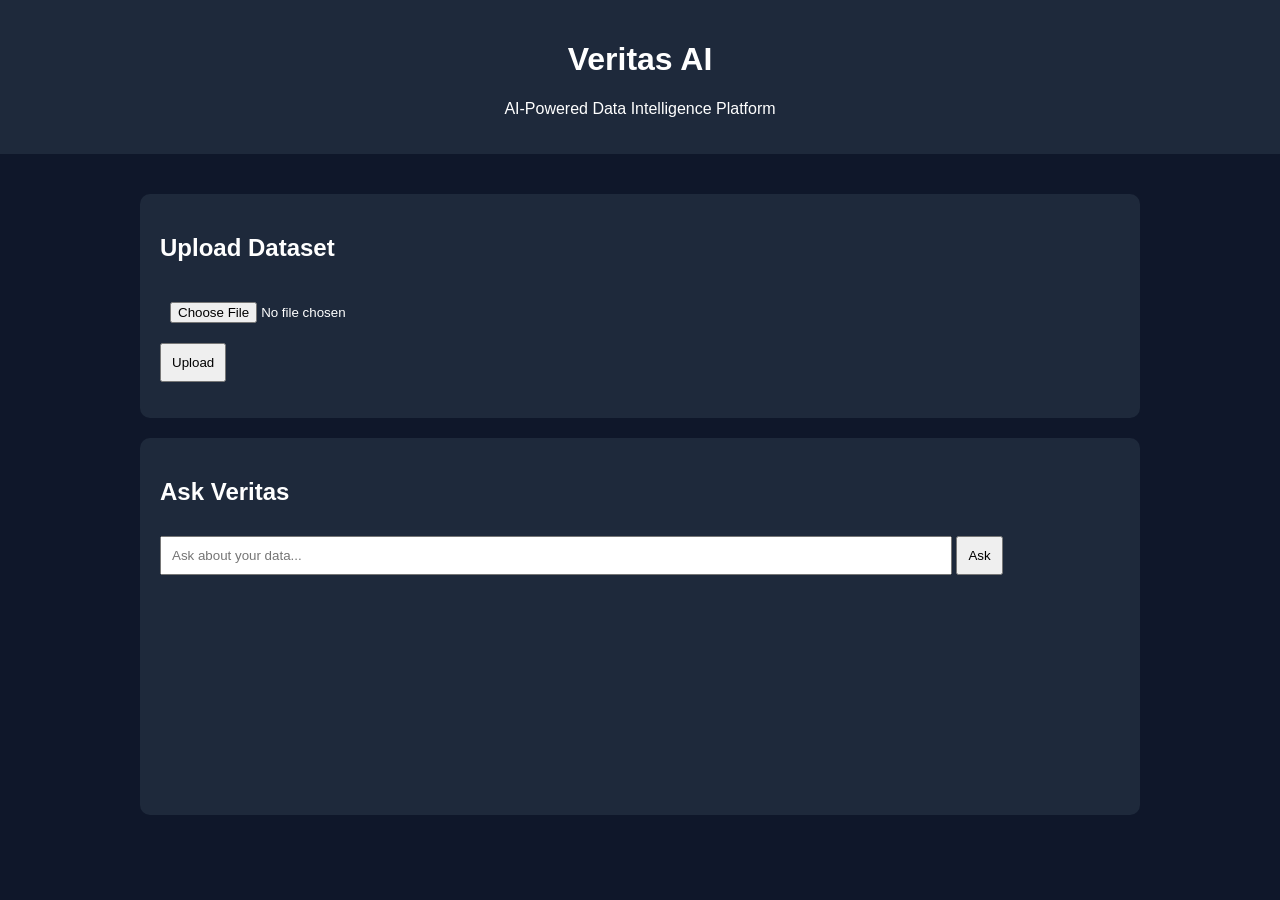
==== index.html @ 7fca434e "Add initial HTML structure for Veritas AI" ====
<!DOCTYPE html>
<html>
<head>
    <title>Veritas AI</title>

    <style>
        body{
            font-family: Arial, sans-serif;
            background:#0f172a;
            color:white;
            margin:0;
        }

        header{
            padding:20px;
            text-align:center;
            background:#1e293b;
        }

        .container{
            width:90%;
            max-width:1000px;
            margin:auto;
            padding:20px;
        }

        .card{
            background:#1e293b;
            padding:20px;
            border-radius:10px;
            margin-top:20px;
        }

        input,button{
            padding:10px;
            margin-top:10px;
        }

        button{
            cursor:pointer;
        }

        #chat{
            margin-top:20px;
            min-height:200px;
        }

        .message{
            padding:10px;
            margin:10px 0;
            border-radius:8px;
        }

        .user{
            background:#2563eb;
        }

        .ai{
            background:#334155;
        }
    </style>
</head>

<body>

<header>
    <h1>Veritas AI</h1>
    <p>AI-Powered Data Intelligence Platform</p>
</header>

<div class="container">

    <div class="card">
        <h2>Upload Dataset</h2>

        <input type="file" id="dataset">

        <br>

        <button onclick="uploadData()">
            Upload
        </button>

        <p id="uploadStatus"></p>
    </div>

    <div class="card">

        <h2>Ask Veritas</h2>

        <input
            type="text"
            id="question"
            placeholder="Ask about your data..."
            style="width:80%;"
        >

        <button onclick="askAI()">
            Ask
        </button>

        <div id="chat"></div>

    </div>

</div>

<script>

function uploadData(){

    let file =
        document.getElementById("dataset").files[0];

    if(!file){
        alert("Select a file first");
        return;
    }

    document.getElementById("uploadStatus")
        .innerHTML =
        "Dataset uploaded successfully (demo mode)";
}

function askAI(){

    let question =
        document.getElementById("question").value;

    if(question === ""){
        return;
    }

    let chat =
        document.getElementById("chat");

    chat.innerHTML +=
    `<div class="message user">
        ${question}
    </div>`;

    setTimeout(()=>{

        chat.innerHTML +=
        `<div class="message ai">
            Veritas AI Response:
            This is where AI analysis will appear.
        </div>`;

    },500);
}

</script>

</body>
</html>
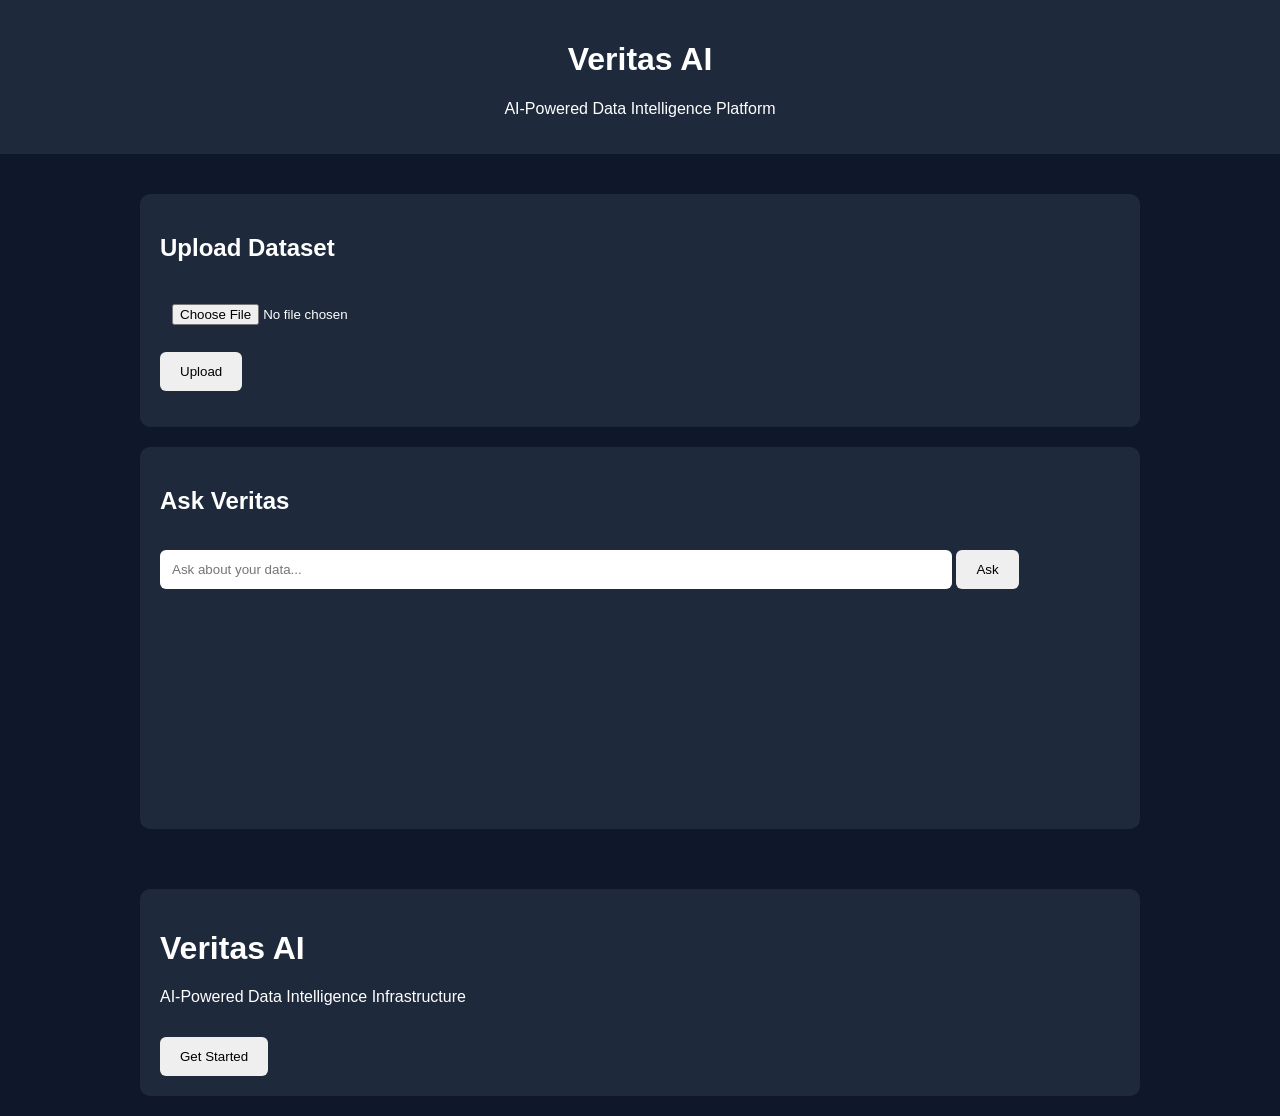
==== commit ac558151: "Add basic HTML structure for Veritas AI page" ====
--- a/index.html
+++ b/index.html
@@ -151,6 +151,35 @@
 }
 
 </script>
+    <!DOCTYPE html>
+<html>
+<head>
+    <title>Veritas AI</title>
+    <link rel="stylesheet" href="style.css">
+</head>
+
+<body>
+
+<div class="container">
+
+    <div class="card">
+
+        <h1>Veritas AI</h1>
+
+        <p>
+            AI-Powered Data Intelligence
+            Infrastructure
+        </p>
+
+        <a href="login.html">
+            <button>
+                Get Started
+            </button>
+        </a>
+
+    </div>
+
+</div>
 
 </body>
 </html>
--- a/style.css
+++ b/style.css
@@ -0,0 +1,47 @@
+body{
+    margin:0;
+    font-family:Arial,sans-serif;
+    background:#0f172a;
+    color:white;
+}
+
+nav{
+    background:#1e293b;
+    padding:15px;
+}
+
+nav a{
+    color:white;
+    text-decoration:none;
+    margin-right:20px;
+}
+
+.container{
+    width:90%;
+    max-width:1000px;
+    margin:auto;
+    padding:20px;
+}
+
+.card{
+    background:#1e293b;
+    padding:20px;
+    border-radius:10px;
+    margin-top:20px;
+}
+
+input{
+    width:100%;
+    padding:12px;
+    margin-top:10px;
+    border:none;
+    border-radius:6px;
+}
+
+button{
+    margin-top:15px;
+    padding:12px 20px;
+    border:none;
+    border-radius:6px;
+    cursor:pointer;
+}
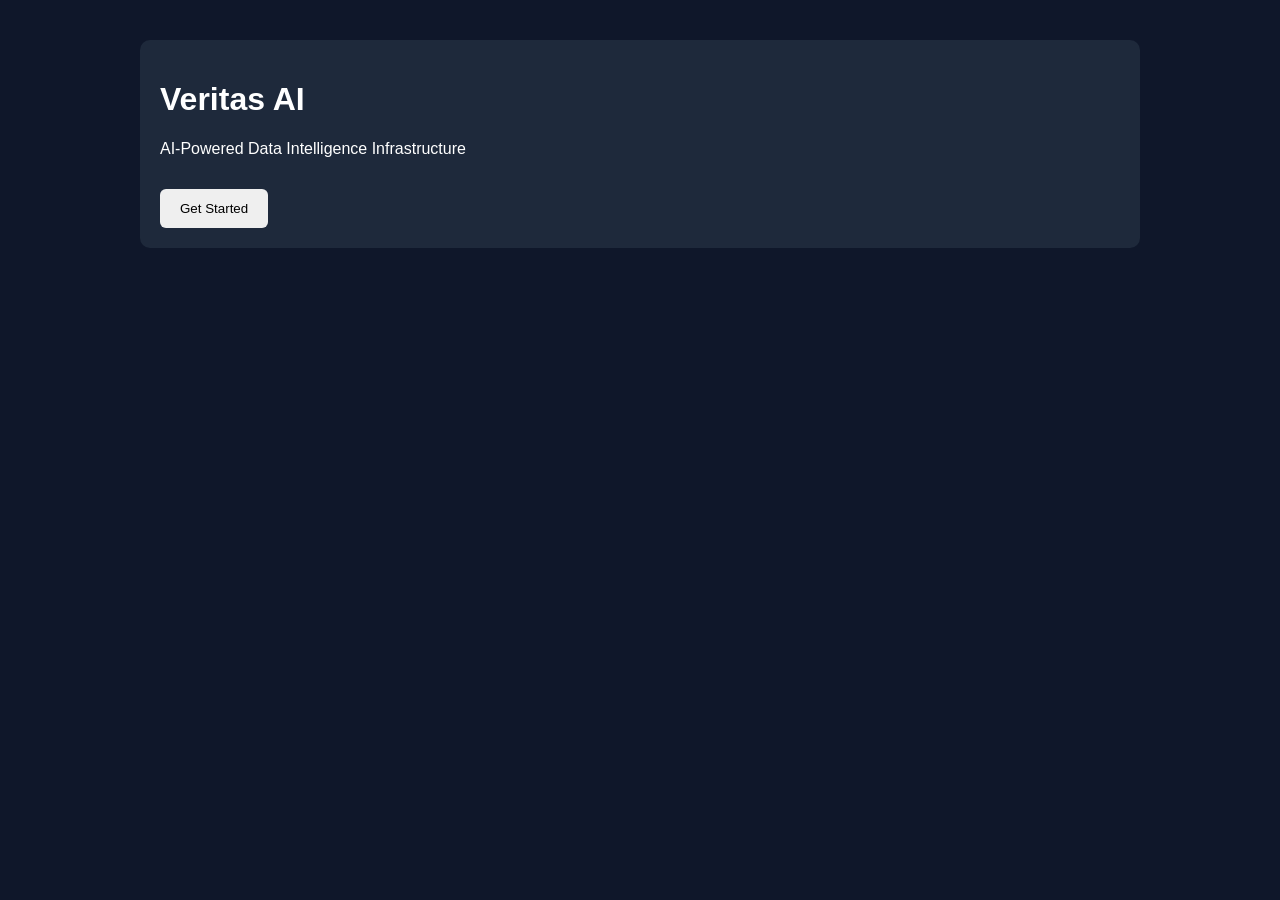
==== commit 91352f11: "Refactor index.html to use external stylesheet and update UI Removed inline styles and added a link " ====
--- a/index.html
+++ b/index.html
@@ -2,109 +2,34 @@
 <html>
 <head>
     <title>Veritas AI</title>
-
-    <style>
-        body{
-            font-family: Arial, sans-serif;
-            background:#0f172a;
-            color:white;
-            margin:0;
-        }
-
-        header{
-            padding:20px;
-            text-align:center;
-            background:#1e293b;
-        }
-
-        .container{
-            width:90%;
-            max-width:1000px;
-            margin:auto;
-            padding:20px;
-        }
-
-        .card{
-            background:#1e293b;
-            padding:20px;
-            border-radius:10px;
-            margin-top:20px;
-        }
-
-        input,button{
-            padding:10px;
-            margin-top:10px;
-        }
-
-        button{
-            cursor:pointer;
-        }
-
-        #chat{
-            margin-top:20px;
-            min-height:200px;
-        }
-
-        .message{
-            padding:10px;
-            margin:10px 0;
-            border-radius:8px;
-        }
-
-        .user{
-            background:#2563eb;
-        }
-
-        .ai{
-            background:#334155;
-        }
-    </style>
+    <link rel="stylesheet" href="style.css">
 </head>
 
 <body>
 
-<header>
-    <h1>Veritas AI</h1>
-    <p>AI-Powered Data Intelligence Platform</p>
-</header>
-
 <div class="container">
 
     <div class="card">
-        <h2>Upload Dataset</h2>
 
-        <input type="file" id="dataset">
+        <h1>Veritas AI</h1>
 
-        <br>
+        <p>
+            AI-Powered Data Intelligence
+            Infrastructure
+        </p>
 
-        <button onclick="uploadData()">
-            Upload
-        </button>
-
-        <p id="uploadStatus"></p>
-    </div>
-
-    <div class="card">
-
-        <h2>Ask Veritas</h2>
-
-        <input
-            type="text"
-            id="question"
-            placeholder="Ask about your data..."
-            style="width:80%;"
-        >
-
-        <button onclick="askAI()">
-            Ask
-        </button>
-
-        <div id="chat"></div>
+        <a href="login.html">
+            <button>
+                Get Started
+            </button>
+        </a>
 
     </div>
 
 </div>
 
+</body>
+</html>
 <script>
 
 function uploadData(){
@@ -151,35 +76,6 @@
 }
 
 </script>
-    <!DOCTYPE html>
-<html>
-<head>
-    <title>Veritas AI</title>
-    <link rel="stylesheet" href="style.css">
-</head>
-
-<body>
-
-<div class="container">
-
-    <div class="card">
-
-        <h1>Veritas AI</h1>
-
-        <p>
-            AI-Powered Data Intelligence
-            Infrastructure
-        </p>
-
-        <a href="login.html">
-            <button>
-                Get Started
-            </button>
-        </a>
-
-    </div>
-
-</div>
 
 </body>
 </html>
